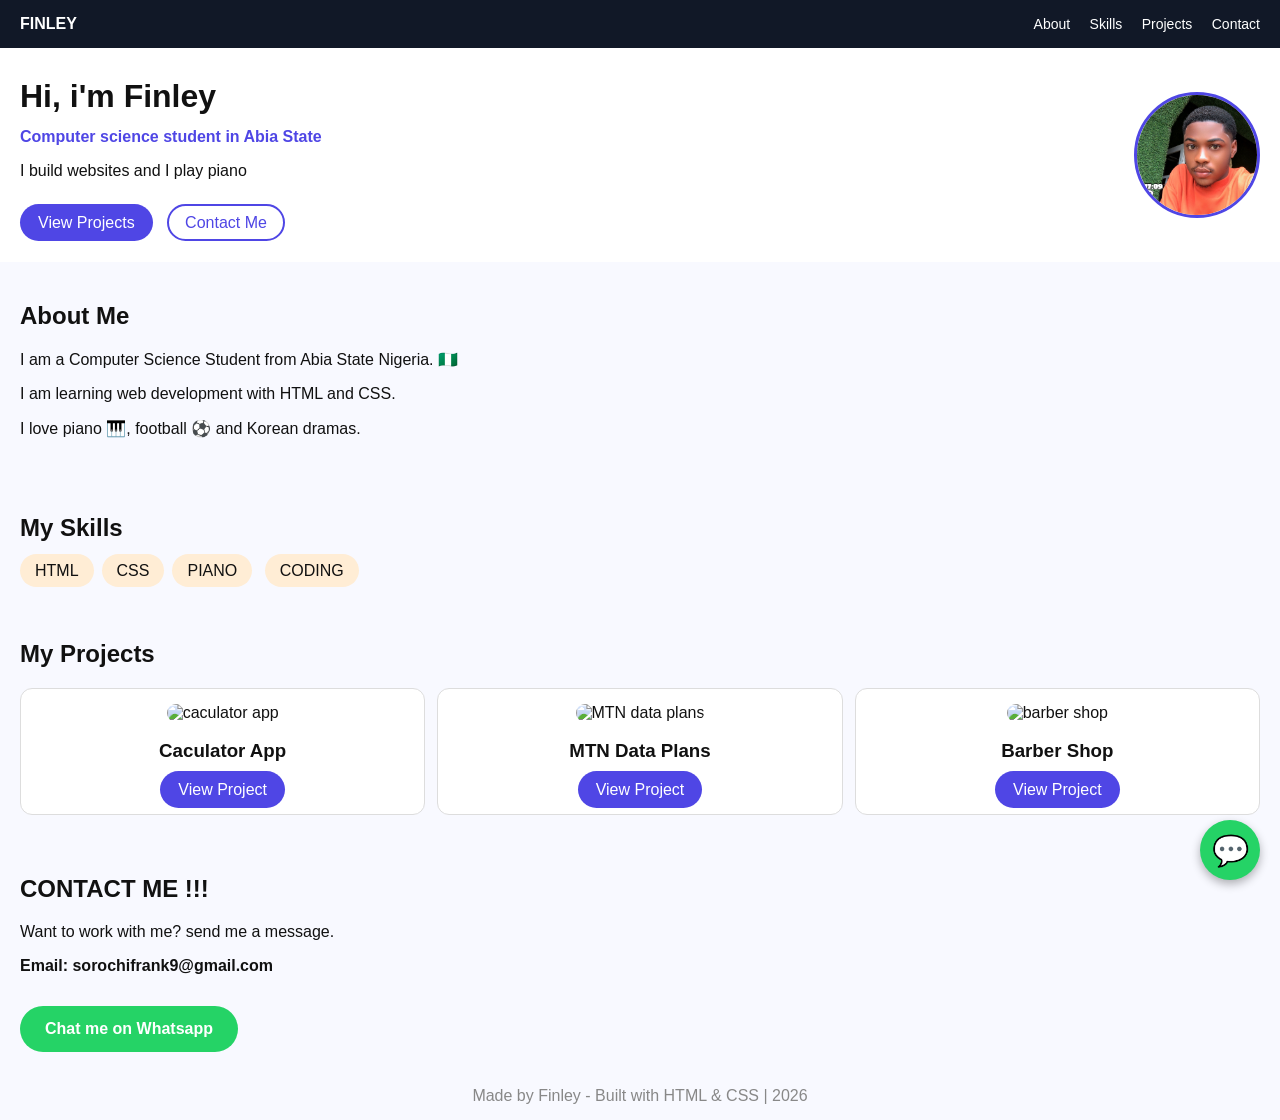
==== index.html @ 5a94c2fd "Add files via upload" ====
<!DOCTYPE html>
<html>
    <head>
        <title> Finley - portfolio</title>
        <meta name="viewport"
        content="width=device=width, initial-scale=1.0">
        <style>
            /* page back ground and font */
            body {font-family: Arial, Helvetica, sans-serif;
            margin: 0;
            background: #f8f9ff; color: #111;
            }

            nav {
                background: #111827;
                color: white;
                padding: 15px 20px;
                display: flex;
                justify-content: space-between ;
            }

            nav a {
                color: white;
                text-decoration: none;
                margin-left: 15px;
                font-size: 14px;
            }

            /* hero - first big section*/
            
            .hero {
                display: flex;
                justify-content: space-between;
                align-items: center;
                padding: 30px 20px;
                background: white;
            }

            .hero h1 {
                font-size: 32px;
                margin: 0;
            }

            .hero h2 {
                color: #4f46e5;
                font-size: 16px;
            }

            .btn {
                background: #4f46e5;
                padding: 10px 18px;
                color: white;
                border-radius: 20px;text-decoration: none;
            }

            .btn2 {
                border: 2px solid #4f46e5;
                color: #4f46e5;
                padding: 8px 16px;
                border-radius: 20px;
                text-decoration: none;
                margin-left: 10px;
            }

            .photo {
                width: 120px; 
                height: 120px;
                background: #fde68a;
                border-radius: 50%;
                border: 3px solid #4f46e5;
                display: flex;
                align-items: center;
                justify-content: center;
                font-weight: bold;
                overflow: hidden;
            }   

            .photo img {
                width: 100%;
                height: 100%;
                object-fit: cover;
                display: block;
            }

            /* sections */
            .section {
                padding: 20px;
            }

            .skills span {
              background: #ffedd5;
            padding: 8px 15px;
            border-radius: 20px;
            margin-right: 8px;
            }

            /* projects - 3 cards */

            .projects {display: flex;
            gap: 12px;
            }

            .card {
                background: white;
                border: 1px solid #ddd;
                border-radius: 12px;
                padding: 15px;
                flex: 1;
                text-align: center;
            }

            .card-img {
                background: #e0e7ff;
                padding: 20px;
                border-radius: 10px;
                color: #4f46e5; 
            }

            /* contact */
            .contact {
                background: #eef2ff;
                padding: 25px; 
                text-align: center;
                border-radius: 15px;
                margin: 20px;
            }

            footer {
                text-align: center;
                color: #888;
                padding: 15px;
            }

            /* make it responsive for phone */
            @media (max-width: 768px) {
                .hero, header, nav {
                    flex-direction: column !important;
                    text-align: center !important;
                }
                .prjects, .project-grid {
                    grid-template-columns: 1fr !important;
                    flex-direction: column !important;
                }
                img {
                    max-width: 100% !important;
                    height: auto !important;
                }
                body {
                    padding: 10px !important;
                }
            }
        </style>
    </head>
    
    <body>
        <!-- Top Bar -->
        <nav>
            <b>FINLEY</b>
            <div><a  href="#about">About</a>
                <a href="#skills">Skills</a>
                <a href="#projects">Projects</a>
                <a href="#contact">Contact</a> 
                </div>
        </nav>

        <!-- HERO -->
         <div class="hero">
            <div>
                <h1> Hi, i'm Finley</h1>
                <h2> Computer science student in Abia State</h2>
                <p> I build websites and I play piano</p> <br>
                <a class="btn" href="#projects">
                    View Projects</a>
                <a class="btn2" href="#contact">Contact Me</a>
            </div>
            <div class="photo">
                <img src="IMG_3031.JPG" alt="Finley"></div>
         </div>
       
         <!-- about -->
          <div class="section" id="about">
            <h2> About Me </h2>
            <p>I am a Computer Science Student from Abia State Nigeria. &#127475;&#127468;</p>
            <p>I am learning web development with HTML and CSS.</p>
            <p> I love piano &#127929;, football &#9917; and Korean dramas.</p>
          </div>

          <!-- skills -->
           <div class="section" id="skills">
            <h2> My Skills</h2>
            <div class="skills">
                <span>HTML</span><span>CSS</span><span>PIANO</span>
                <span>CODING</span>
            </div>
           </div>

           <!-- PROJECTS -->
            <div class="section" id="projects">
                <h2>My Projects</h2>
                <div class="projects">
                    <div class="card">
                    <img src="https://images.unsplash.com/photo-1587145820266-a5951ee6f620?
                    auto=format&fit=crop&w=800&=80" alt="caculator app" style="width: 100%; height: 150px; object-fit: cover;
                    border-radius: 10px;">
                    <h3>Caculator App</h3><a href="calculator.html" class="btn">View Project</a>   
                    </div>

                    <div class="card">
                    <img src="https://images.unsplash.com/photo-1512941937669-90a1b58e7e9c?w=600&
                    auto=format&fit=crop&q=80" alt="MTN data plans"
                    style="width: 100%; height: 150px; object-fit: cover; border-radius: 10px;">
                    <h3> MTN Data Plans</h3><a href="data.html" class="btn">View Project</a>
                    </div>

                    <div class="card">
                        <img src="https://images.unsplash.com/photo-1503951914875-452162b0f3f1?w=600" alt="barber shop"
                    style="width: 100%; height: 150px; object-fit: cover; border-radius: 10px;">
                        <h3>Barber Shop</h3><a href="barber.html" class="btn">View Project</a>
                    </div>
                </div>
            </div>

            <!-- CONTACT -->
             <div class="section" id="contact">
                <h2> CONTACT ME !!!</h2>
                <P> Want to work with me? send me a message.</P>
                <p><b> Email: sorochifrank9@gmail.com</b></p>
                <a href="https://wa.me/2349038001642?
                text=Hi%20Finley!
                %20I%20saw%20your%20portfolio"
                target="_blank" style="display: inline-block; background: #25D366;
                color: white; padding: 14px 25px; border-radius: 50px; 
                text-decoration: none; font-weight: bold; margin-top: 15px;"> Chat me on Whatsapp</a>
                </div>
             <footer>Made by Finley - Built with HTML & CSS | 2026 </footer>
             <a href="https://wa.me/2349038001642"
             target="_blank" style="position: fixed; bottom: 20px; right: 20px;
             background: #25D366; color: white; width: 60px;
             height: 60px; border-radius: 50%; display: flex; align-items: center; justify-content: center;
              font-size: 30px; text-decoration: none; box-shadow: 0 4px 10px rgba(0,0,0,0.3); z-index: 1000;">&#128172;</a>
    </body>
</html>
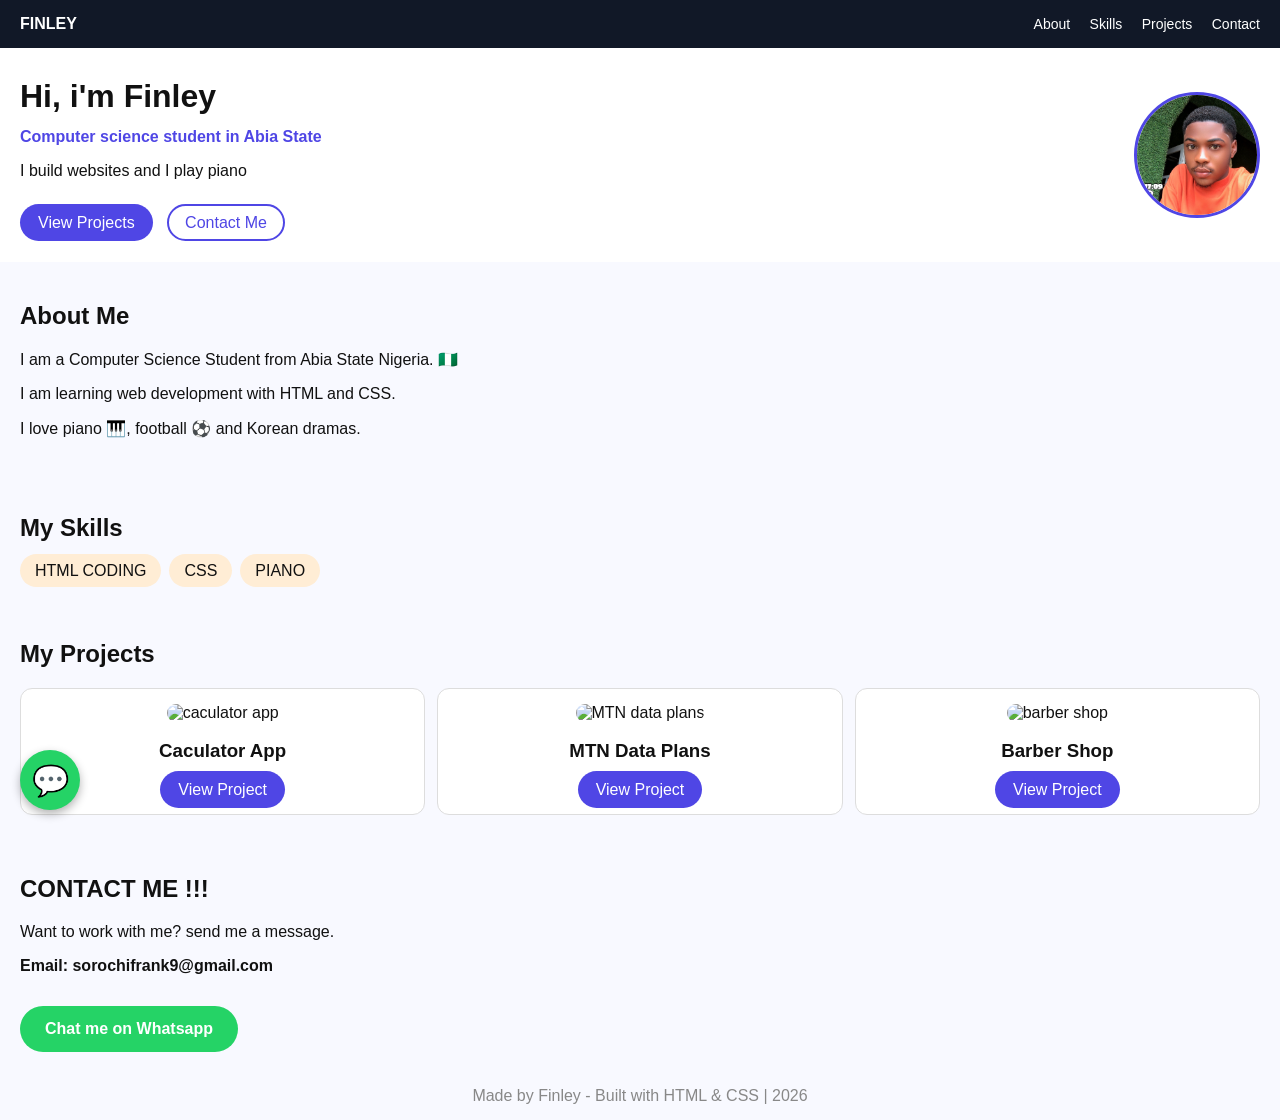
==== commit d8700a29: "Update index.html" ====
--- a/index.html
+++ b/index.html
@@ -92,12 +92,14 @@
             padding: 8px 15px;
             border-radius: 20px;
             margin-right: 8px;
+            white-space: nowrap;    
             }
 
             /* projects - 3 cards */
 
             .projects {display: flex;
-            gap: 12px;
+            gap: 12px; flex-wrap: wrap;
+                       
             }
 
             .card {
@@ -116,6 +118,17 @@
                 color: #4f46e5; 
             }
 
+            @media (max-width: 600px) {
+                .project {
+                    flex-direction: column; 
+                }
+                .card {
+                    flex: none;
+                    width: 100%;
+                    box-sizing: border-box; 
+                } 
+            }
+                    
             /* contact */
             .contact {
                 background: #eef2ff;
@@ -189,8 +202,7 @@
            <div class="section" id="skills">
             <h2> My Skills</h2>
             <div class="skills">
-                <span>HTML</span><span>CSS</span><span>PIANO</span>
-                <span>CODING</span>
+                <span style="white-space: nowrap;">HTML CODING</span><span>CSS</span><span>PIANO</span>
             </div>
            </div>
 
@@ -233,10 +245,11 @@
                 text-decoration: none; font-weight: bold; margin-top: 15px;"> Chat me on Whatsapp</a>
                 </div>
              <footer>Made by Finley - Built with HTML & CSS | 2026 </footer>
-             <a href="https://wa.me/2349038001642"
-             target="_blank" style="position: fixed; bottom: 20px; right: 20px;
+             
+        <a href="https://wa.me/2349038001642"
+             target="_blank" style="position: fixed; bottom: 90px; left: 20px;
              background: #25D366; color: white; width: 60px;
              height: 60px; border-radius: 50%; display: flex; align-items: center; justify-content: center;
               font-size: 30px; text-decoration: none; box-shadow: 0 4px 10px rgba(0,0,0,0.3); z-index: 1000;">&#128172;</a>
     </body>
-</html>+</html>
